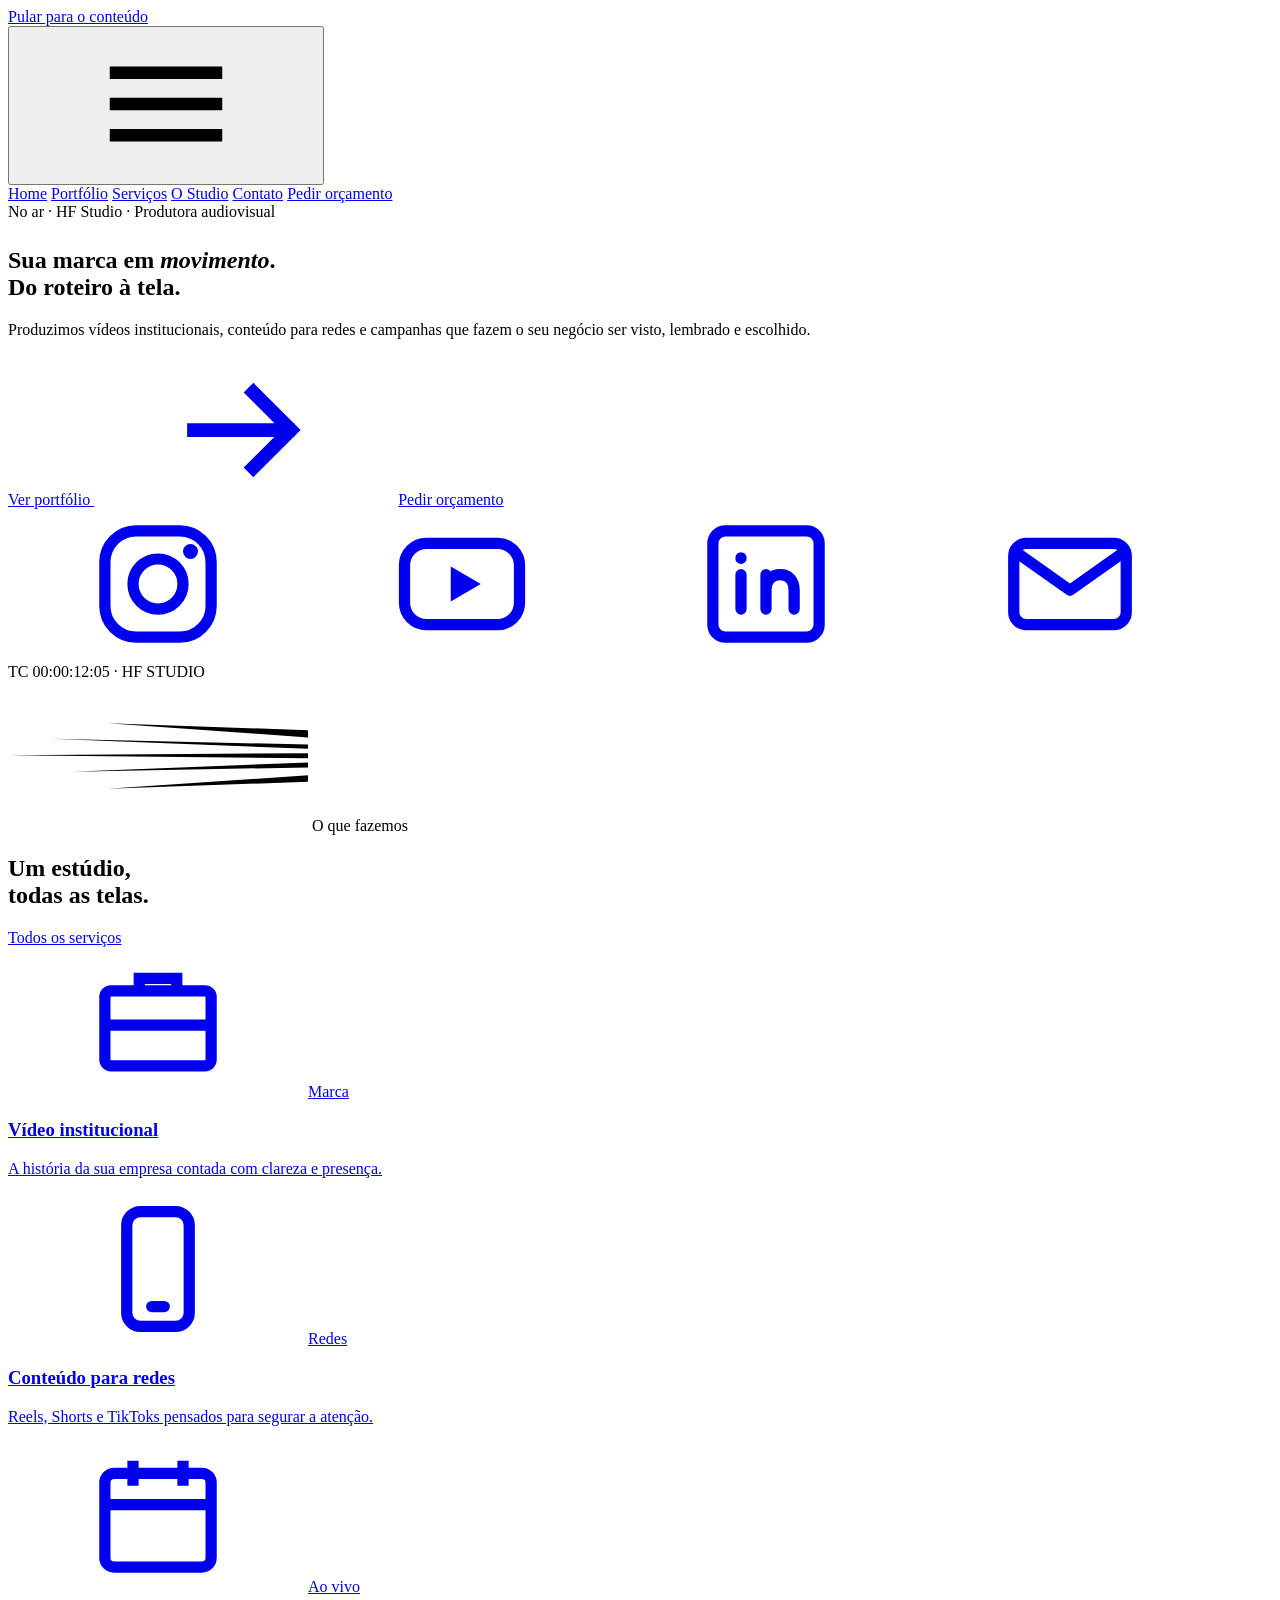
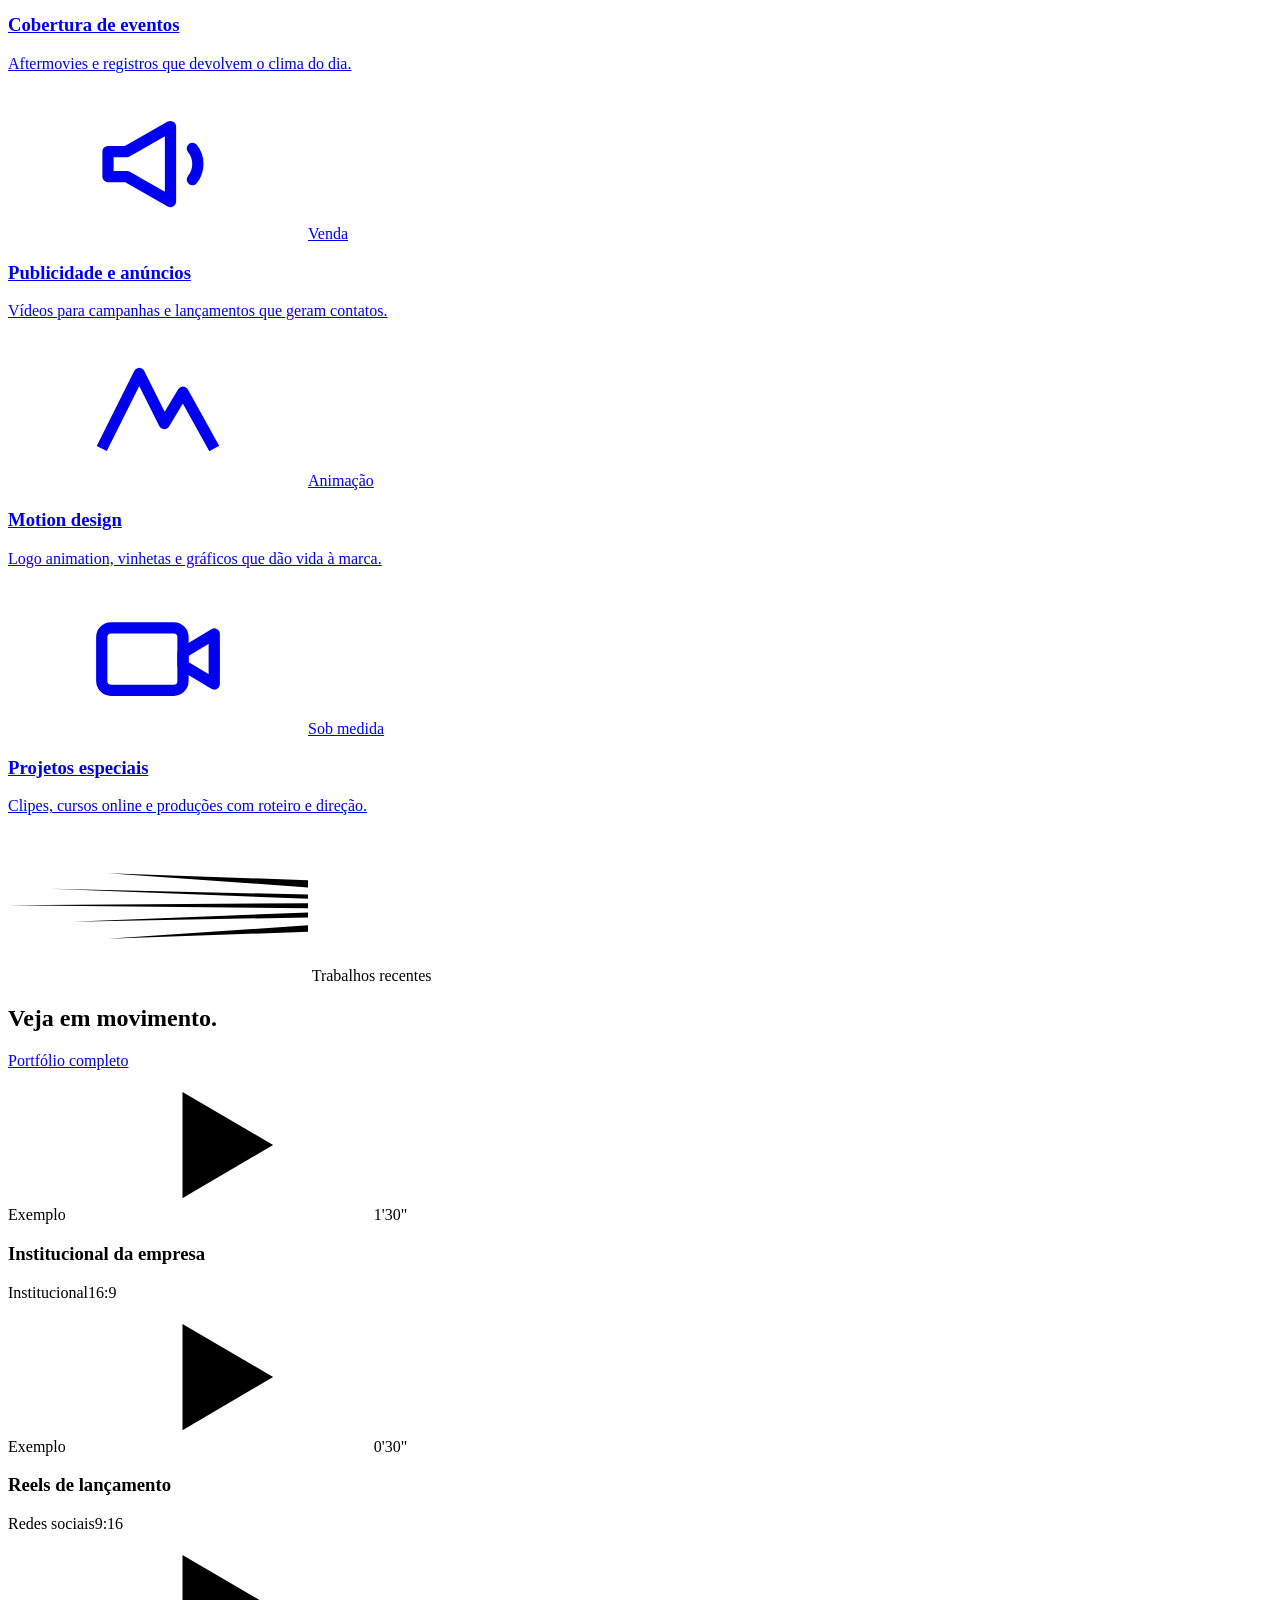
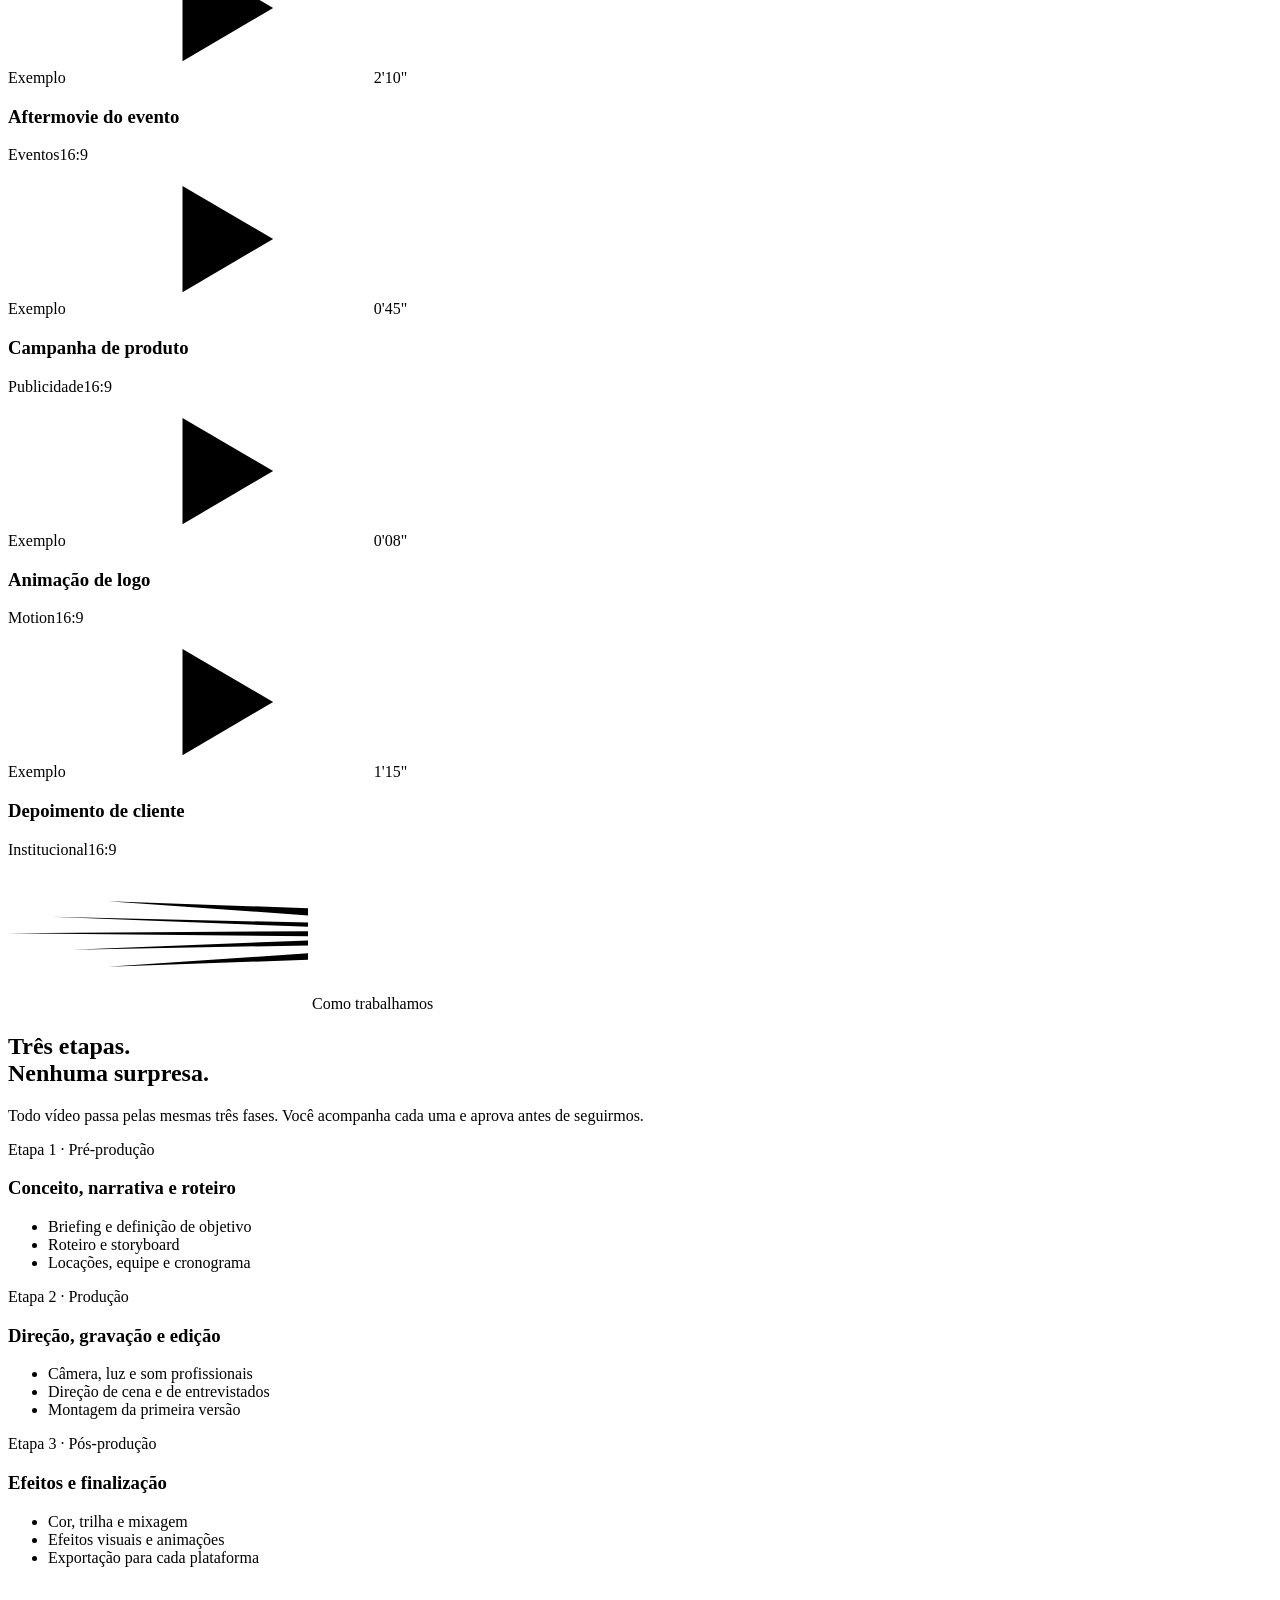
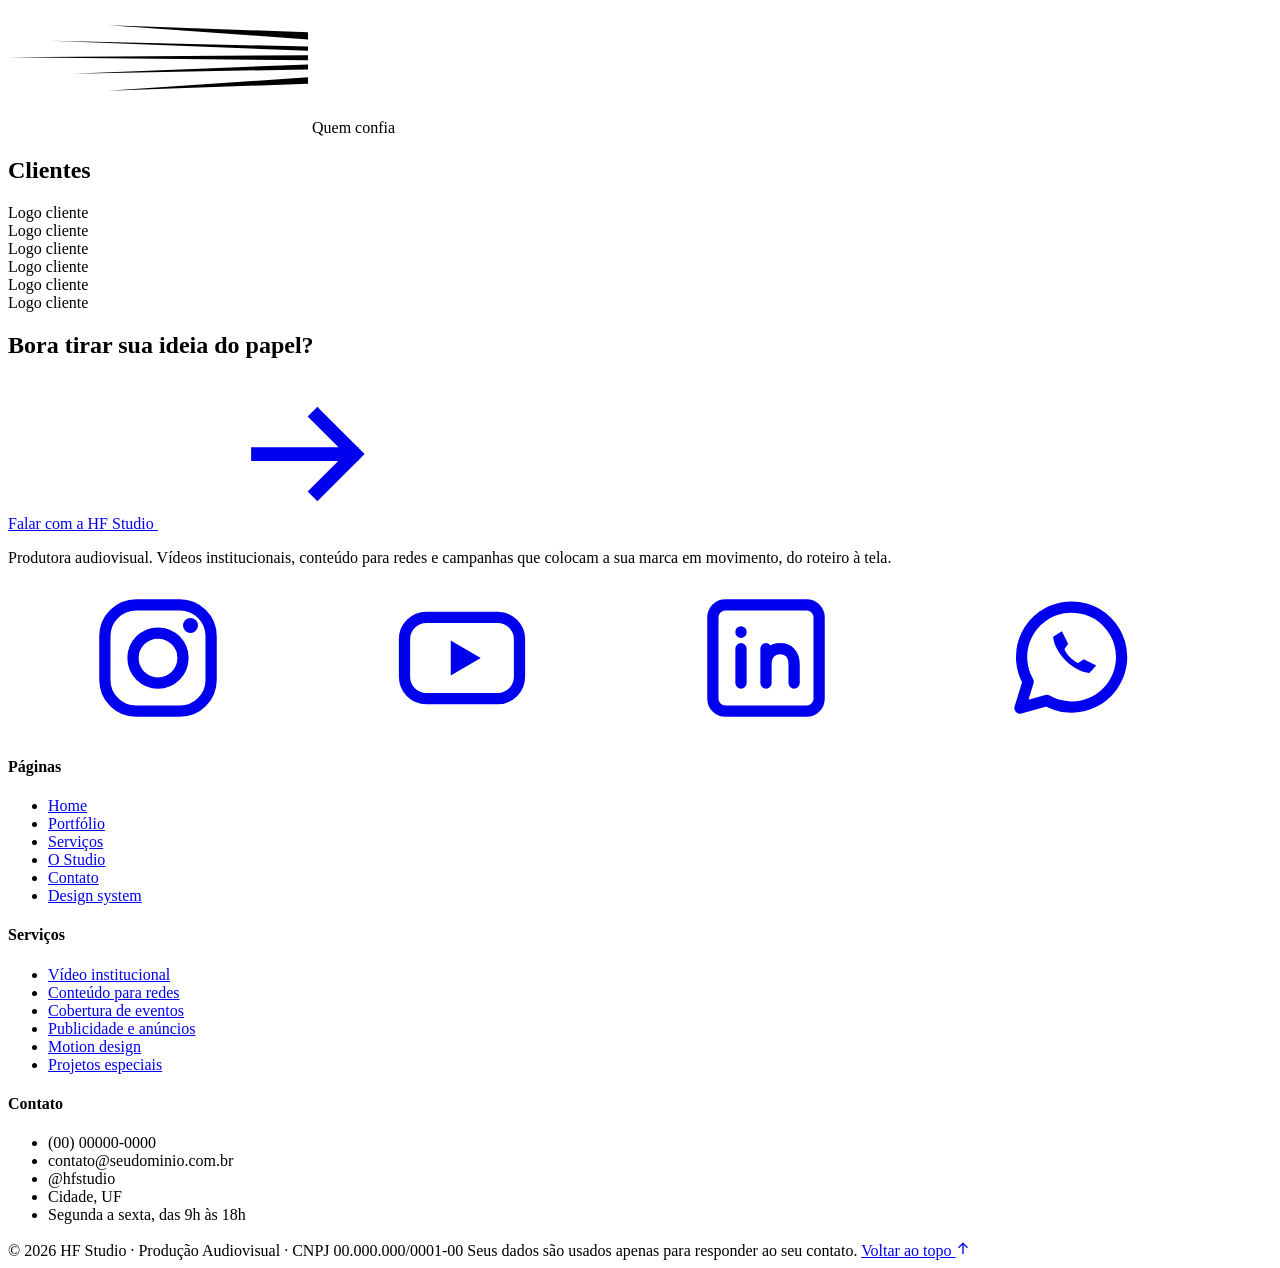
==== index.html @ b0571624 "Publica o site da HF Studio Versão gerada (build do Eleventy) do código em theufirminoo/desktop-tuto" ====
<!DOCTYPE html>
<html lang="pt-BR">
<head>
  <meta charset="UTF-8">
  <meta name="viewport" content="width=device-width, initial-scale=1"><meta http-equiv="Content-Security-Policy" content="
    default-src 'self';
    base-uri 'self';
    object-src 'none';
    img-src 'self' data: https://*.cdninstagram.com https://*.fbcdn.net https://i.ytimg.com https://www.instagram.com;
    media-src 'self' blob:;
    style-src 'self' 'unsafe-inline' https://fonts.googleapis.com;
    font-src 'self' https://fonts.gstatic.com;
    script-src 'self' https://www.instagram.com;
    frame-src https://www.youtube-nocookie.com https://www.instagram.com;
    connect-src 'self' https://graph.instagram.com https://www.instagram.com;
    form-action 'self';
  ">
  <meta name="referrer" content="strict-origin-when-cross-origin">

  <title>HF Studio · Produtora audiovisual</title>
  <meta name="description" content="Produtora audiovisual. Vídeos institucionais, conteúdo para redes e campanhas que colocam a sua marca em movimento, do roteiro à tela.">
  <link rel="canonical" href="https://www.hfstudio.com.br/"><meta property="og:type" content="website">
  <meta property="og:site_name" content="HF Studio">
  <meta property="og:locale" content="pt_BR">
  <meta property="og:title" content="HF Studio">
  <meta property="og:description" content="Produtora audiovisual. Vídeos institucionais, conteúdo para redes e campanhas que colocam a sua marca em movimento, do roteiro à tela.">
  <meta property="og:url" content="https://www.hfstudio.com.br/">
  <meta property="og:image" content="https://www.hfstudio.com.br/assets/img/photo-a.jpg">
  <meta name="twitter:card" content="summary_large_image">

  <meta name="theme-color" content="#08070b">
  <link rel="icon" href="/site-hfstudio/assets/img/favicon.svg" type="image/svg+xml"><link rel="preconnect" href="https://fonts.googleapis.com">
  <link rel="preconnect" href="https://fonts.gstatic.com" crossorigin="">
  <link rel="stylesheet" href="https://fonts.googleapis.com/css2?family=Manrope:wght@400;500;600;700&family=Saira+Condensed:ital,wght@0,600;0,700;0,800;1,700;1,800&family=Saira:wght@500;600&display=swap">

  <link rel="stylesheet" href="/site-hfstudio/assets/css/styles.css">
  <script type="module" src="/site-hfstudio/assets/js/main.js"></script>
</head>
<body>
  <a class="skip-link" href="#top">Pular para o conteúdo</a>
  <svg width="0" height="0" style="position:absolute" aria-hidden="true" focusable="false">
  <defs>
    <symbol id="spk" viewBox="0 0 42 14"><g class="spikes"><path d="M42 5.4 6 4.6 42 6z"></path><path d="M42 6.6 0 6.9 42 7.3z"></path><path d="M42 7.9 9 9.2 42 8.6z"></path><path d="M42 3.4 14 2.4 42 4.4z"></path><path d="M42 9.7 14 11.6 42 10.6z"></path></g></symbol>
    <symbol id="i-ig" viewBox="0 0 24 24"><rect x="3.5" y="3.5" width="17" height="17" rx="5" fill="none" stroke="currentColor" stroke-width="1.8"></rect><circle cx="12" cy="12" r="4" fill="none" stroke="currentColor" stroke-width="1.8"></circle><circle cx="17.2" cy="6.8" r="1.2" fill="currentColor"></circle></symbol>
    <symbol id="i-wa" viewBox="0 0 24 24"><path d="M4 20l1.3-4.2A8 8 0 1 1 8.3 18.8z" fill="none" stroke="currentColor" stroke-width="1.8" stroke-linejoin="round"></path><path d="M9.3 8.6c.2 2.6 3.2 5.6 5.8 5.8l1.1-1.2-2-1-.9.6c-.9-.4-1.8-1.3-2.2-2.2l.6-.9-1-2z" fill="currentColor"></path></symbol>
    <symbol id="i-yt" viewBox="0 0 24 24"><rect x="2.8" y="5.5" width="18.4" height="13" rx="3.5" fill="none" stroke="currentColor" stroke-width="1.8"></rect><path d="M10.2 9.2v5.6l4.8-2.8z" fill="currentColor"></path></symbol>
    <symbol id="i-in" viewBox="0 0 24 24"><rect x="3.5" y="3.5" width="17" height="17" rx="2" fill="none" stroke="currentColor" stroke-width="1.8"></rect><path d="M8 10.5V16M8 7.8v.1M12 16v-5.5M12 12.8c0-1.4 1-2.3 2.3-2.3S16.5 11.4 16.5 13V16" fill="none" stroke="currentColor" stroke-width="1.8" stroke-linecap="round"></path></symbol>
    <symbol id="i-mail" viewBox="0 0 24 24"><rect x="3" y="5.5" width="18" height="13" rx="2" fill="none" stroke="currentColor" stroke-width="1.8"></rect><path d="M3.8 7.2 12 13l8.2-5.8" fill="none" stroke="currentColor" stroke-width="1.8" stroke-linejoin="round"></path></symbol>
    <symbol id="i-pin" viewBox="0 0 24 24"><path d="M12 21s6.5-5.7 6.5-11A6.5 6.5 0 0 0 5.5 10c0 5.3 6.5 11 6.5 11z" fill="none" stroke="currentColor" stroke-width="1.8"></path><circle cx="12" cy="10" r="2.4" fill="none" stroke="currentColor" stroke-width="1.8"></circle></symbol>
    <symbol id="i-clock" viewBox="0 0 24 24"><circle cx="12" cy="12" r="8.5" fill="none" stroke="currentColor" stroke-width="1.8"></circle><path d="M12 7.5V12l3 2" fill="none" stroke="currentColor" stroke-width="1.8" stroke-linecap="round"></path></symbol>
    <symbol id="i-arrow" viewBox="0 0 24 24"><path d="M4 12h15m-5.5-6L19.5 12l-6 6" fill="none" stroke="currentColor" stroke-width="2.2" stroke-linecap="square"></path></symbol>
    <symbol id="i-play" viewBox="0 0 24 24"><path d="M6 3.5v17L20.5 12z" fill="currentColor"></path></symbol>
    <symbol id="i-up" viewBox="0 0 24 24"><path d="M12 20V5m-6 6 6-6 6 6" fill="none" stroke="currentColor" stroke-width="2" stroke-linecap="square"></path></symbol>
    <symbol id="i-menu" viewBox="0 0 24 24"><path d="M3 7h18M3 12h18M3 17h18" stroke="currentColor" stroke-width="2" fill="none"></path></symbol>
    <symbol id="i-close" viewBox="0 0 24 24"><path d="M5 5l14 14M19 5 5 19" stroke="currentColor" stroke-width="2" stroke-linecap="square"></path></symbol>
    <symbol id="i-corp" viewBox="0 0 24 24"><rect x="3.5" y="7" width="17" height="12" rx="1" fill="none" stroke="currentColor" stroke-width="1.8"></rect><path d="M9 7V5h6v2M3.5 12.5h17" fill="none" stroke="currentColor" stroke-width="1.8"></path></symbol>
    <symbol id="i-phone" viewBox="0 0 24 24"><rect x="7" y="2.8" width="10" height="18.4" rx="2.2" fill="none" stroke="currentColor" stroke-width="1.8"></rect><path d="M11 18h2" stroke="currentColor" stroke-width="1.8" stroke-linecap="round"></path></symbol>
    <symbol id="i-cal" viewBox="0 0 24 24"><rect x="3.5" y="5" width="17" height="15" rx="1.5" fill="none" stroke="currentColor" stroke-width="1.8"></rect><path d="M3.5 10h17M8 3v4M16 3v4" fill="none" stroke="currentColor" stroke-width="1.8"></path></symbol>
    <symbol id="i-mega" viewBox="0 0 24 24"><path d="M4 10v4h3l7 4V6l-7 4zM17.5 9.5a4 4 0 0 1 0 5" fill="none" stroke="currentColor" stroke-width="1.8" stroke-linejoin="round" stroke-linecap="round"></path></symbol>
    <symbol id="i-motion" viewBox="0 0 24 24"><path d="M3 18 9 6l4 8 3-5 5 9" fill="none" stroke="currentColor" stroke-width="1.8" stroke-linejoin="round"></path></symbol>
    <symbol id="i-cam" viewBox="0 0 24 24"><rect x="3" y="7" width="13" height="10" rx="1.5" fill="none" stroke="currentColor" stroke-width="1.8"></rect><path d="M16 11l5-3v8l-5-3z" fill="none" stroke="currentColor" stroke-width="1.8" stroke-linejoin="round"></path></symbol>
  </defs>
</svg>

  <header class="top">
  <div class="wrap">
    <a href="/site-hfstudio/" class="brand" aria-label="HF Studio, página inicial">
      <span class="logo logo-w" role="img" aria-label="HF Studio"></span>
    </a>
    <button class="burger" id="burger" aria-label="Abrir menu" aria-expanded="false" aria-controls="nav">
      <svg aria-hidden="true"><use href="#i-menu"></use></svg>
    </button>
    <nav class="nav" id="nav" aria-label="Principal">
      <a class="nl" href="/site-hfstudio/" aria-current="page">Home</a>
      <a class="nl" href="/site-hfstudio/portfolio/">Portfólio</a>
      <a class="nl" href="/site-hfstudio/servicos/">Serviços</a>
      <a class="nl" href="/site-hfstudio/sobre/">O Studio</a>
      <a class="nl" href="/site-hfstudio/contato/">Contato</a>
      <a class="btn sm" href="/site-hfstudio/contato/">Pedir orçamento</a>
    </nav>
  </div>
</header>


  <main id="top">
    <div class="page">
      

<section class="hero">
  <div class="wrap hero-grid">
    <div>
      <div class="label rec"><i></i> No ar · HF Studio · Produtora audiovisual</div>
      <h1 class="t-hero" style="margin-top:26px">Sua marca em <em>movimento</em>.<br>Do roteiro à tela.</h1>
      <p class="lead">Produzimos vídeos institucionais, conteúdo para redes e campanhas que fazem o seu negócio ser visto, lembrado e escolhido.</p>
      <div class="cta">
        <a class="btn" href="/site-hfstudio/portfolio/">Ver portfólio <svg aria-hidden="true"><use href="#i-arrow"></use></svg></a>
        <a class="btn ghost" href="/site-hfstudio/contato/">Pedir orçamento</a>
      </div>
      <div class="meta">
        <div class="social" aria-label="Redes sociais">
          <a href="https://www.instagram.com/" aria-label="Instagram da HF Studio" rel="noopener noreferrer" target="_blank"><svg aria-hidden="true"><use href="#i-ig"></use></svg></a>
          <a href="https://www.youtube.com/" aria-label="YouTube da HF Studio" rel="noopener noreferrer" target="_blank"><svg aria-hidden="true"><use href="#i-yt"></use></svg></a>
          <a href="https://www.linkedin.com/" aria-label="LinkedIn da HF Studio" rel="noopener noreferrer" target="_blank"><svg aria-hidden="true"><use href="#i-in"></use></svg></a>
          <a href="/site-hfstudio/contato/" aria-label="Enviar mensagem"><svg aria-hidden="true"><use href="#i-mail"></use></svg></a>
        </div>
      </div>
    </div>
    <div class="hero-photo-wrap">
      <div class="vf"><div class="photo photo-a cut" role="img" aria-label="Equipe da HF Studio no estúdio"><span class="tc">TC 00:00:12:05 · HF STUDIO</span></div></div>
    </div>
  </div>
</section>

<section class="band">
  <div class="wrap">
    <div class="sec-head row">
      <div class="sec-head" style="margin:0">
        
<div class="label eyebrow"><svg aria-hidden="true"><use href="#spk"></use></svg> O que fazemos</div>

        <h2 class="t-h2">Um estúdio,<br>todas as telas.</h2>
      </div>
      <a class="btn ghost sm" href="/site-hfstudio/servicos/">Todos os serviços</a>
    </div>
    <div class="svc-strip">
      <a href="/site-hfstudio/servicos/">
        <div class="n"><svg class="ic" aria-hidden="true"><use href="#i-corp"></use></svg><span class="label">Marca</span></div>
        <h3 class="t-h3">Vídeo institucional</h3>
        <p>A história da sua empresa contada com clareza e presença.</p>
      </a>
      <a href="/site-hfstudio/servicos/">
        <div class="n"><svg class="ic" aria-hidden="true"><use href="#i-phone"></use></svg><span class="label">Redes</span></div>
        <h3 class="t-h3">Conteúdo para redes</h3>
        <p>Reels, Shorts e TikToks pensados para segurar a atenção.</p>
      </a>
      <a href="/site-hfstudio/servicos/">
        <div class="n"><svg class="ic" aria-hidden="true"><use href="#i-cal"></use></svg><span class="label">Ao vivo</span></div>
        <h3 class="t-h3">Cobertura de eventos</h3>
        <p>Aftermovies e registros que devolvem o clima do dia.</p>
      </a>
      <a href="/site-hfstudio/servicos/">
        <div class="n"><svg class="ic" aria-hidden="true"><use href="#i-mega"></use></svg><span class="label">Venda</span></div>
        <h3 class="t-h3">Publicidade e anúncios</h3>
        <p>Vídeos para campanhas e lançamentos que geram contatos.</p>
      </a>
      <a href="/site-hfstudio/servicos/">
        <div class="n"><svg class="ic" aria-hidden="true"><use href="#i-motion"></use></svg><span class="label">Animação</span></div>
        <h3 class="t-h3">Motion design</h3>
        <p>Logo animation, vinhetas e gráficos que dão vida à marca.</p>
      </a>
      <a href="/site-hfstudio/servicos/">
        <div class="n"><svg class="ic" aria-hidden="true"><use href="#i-cam"></use></svg><span class="label">Sob medida</span></div>
        <h3 class="t-h3">Projetos especiais</h3>
        <p>Clipes, cursos online e produções com roteiro e direção.</p>
      </a>
    </div>
  </div>
</section>

<section>
  <div class="wrap">
    <div class="sec-head row">
      <div class="sec-head" style="margin:0">
        
<div class="label eyebrow"><svg aria-hidden="true"><use href="#spk"></use></svg> Trabalhos recentes</div>

        <h2 class="t-h2">Veja em movimento.</h2>
      </div>
      <a class="btn ghost sm" href="/site-hfstudio/portfolio/">Portfólio completo</a>
    </div>
    <div class="grid-p">
<article class="card-p" data-cat="Institucional">
  <div class="frame" style="--h:262;--gx:28%;--gy:18%">
    <span class="tag ex">Exemplo</span>
    <span class="play" aria-hidden="true"><svg aria-hidden="true"><use href="#i-play"></use></svg></span>
    <span class="dur">1&#39;30&quot;</span>
  </div>
  <h3>Institucional da empresa</h3>
  <div class="meta"><span class="tag">Institucional</span><span>16:9</span></div>
</article>

<article class="card-p" data-cat="Redes sociais">
  <div class="frame frame--vertical" style="--h:320;--gx:70%;--gy:24%">
    <span class="tag ex">Exemplo</span>
    <span class="play" aria-hidden="true"><svg aria-hidden="true"><use href="#i-play"></use></svg></span>
    <span class="dur">0&#39;30&quot;</span>
  </div>
  <h3>Reels de lançamento</h3>
  <div class="meta"><span class="tag">Redes sociais</span><span>9:16</span></div>
</article>

<article class="card-p" data-cat="Eventos">
  <div class="frame" style="--h:285;--gx:40%;--gy:60%">
    <span class="tag ex">Exemplo</span>
    <span class="play" aria-hidden="true"><svg aria-hidden="true"><use href="#i-play"></use></svg></span>
    <span class="dur">2&#39;10&quot;</span>
  </div>
  <h3>Aftermovie do evento</h3>
  <div class="meta"><span class="tag">Eventos</span><span>16:9</span></div>
</article>

<article class="card-p" data-cat="Publicidade">
  <div class="frame" style="--h:335;--gx:20%;--gy:40%">
    <span class="tag ex">Exemplo</span>
    <span class="play" aria-hidden="true"><svg aria-hidden="true"><use href="#i-play"></use></svg></span>
    <span class="dur">0&#39;45&quot;</span>
  </div>
  <h3>Campanha de produto</h3>
  <div class="meta"><span class="tag">Publicidade</span><span>16:9</span></div>
</article>

<article class="card-p" data-cat="Motion">
  <div class="frame" style="--h:250;--gx:60%;--gy:30%">
    <span class="tag ex">Exemplo</span>
    <span class="play" aria-hidden="true"><svg aria-hidden="true"><use href="#i-play"></use></svg></span>
    <span class="dur">0&#39;08&quot;</span>
  </div>
  <h3>Animação de logo</h3>
  <div class="meta"><span class="tag">Motion</span><span>16:9</span></div>
</article>

<article class="card-p" data-cat="Institucional">
  <div class="frame" style="--h:300;--gx:34%;--gy:70%">
    <span class="tag ex">Exemplo</span>
    <span class="play" aria-hidden="true"><svg aria-hidden="true"><use href="#i-play"></use></svg></span>
    <span class="dur">1&#39;15&quot;</span>
  </div>
  <h3>Depoimento de cliente</h3>
  <div class="meta"><span class="tag">Institucional</span><span>16:9</span></div>
</article>

    </div>
  </div>
</section>

<section class="band">
  <div class="wrap">
    <div class="sec-head">
      
<div class="label eyebrow"><svg aria-hidden="true"><use href="#spk"></use></svg> Como trabalhamos</div>

      <h2 class="t-h2">Três etapas.<br>Nenhuma surpresa.</h2>
      <p class="lead">Todo vídeo passa pelas mesmas três fases. Você acompanha cada uma e aprova antes de seguirmos.</p>
    </div>
    <div class="steps">
      <div class="step cut">
        <span class="k">Etapa 1 · Pré-produção</span>
        <h3 class="t-h3">Conceito, narrativa e roteiro</h3>
        <ul><li>Briefing e definição de objetivo</li><li>Roteiro e storyboard</li><li>Locações, equipe e cronograma</li></ul>
      </div>
      <div class="step cut">
        <span class="k">Etapa 2 · Produção</span>
        <h3 class="t-h3">Direção, gravação e edição</h3>
        <ul><li>Câmera, luz e som profissionais</li><li>Direção de cena e de entrevistados</li><li>Montagem da primeira versão</li></ul>
      </div>
      <div class="step cut">
        <span class="k">Etapa 3 · Pós-produção</span>
        <h3 class="t-h3">Efeitos e finalização</h3>
        <ul><li>Cor, trilha e mixagem</li><li>Efeitos visuais e animações</li><li>Exportação para cada plataforma</li></ul>
      </div>
    </div>
  </div>
</section>

<section>
  <div class="wrap">
    <div class="sec-head">
      
<div class="label eyebrow"><svg aria-hidden="true"><use href="#spk"></use></svg> Quem confia</div>

      <h2 class="t-h2">Clientes</h2>
    </div>
    <div class="logos" aria-label="Espaço para logos de clientes"><div>Logo cliente</div><div>Logo cliente</div><div>Logo cliente</div><div>Logo cliente</div><div>Logo cliente</div><div>Logo cliente</div>
    </div>
  </div>
</section>

<section class="flush-top">
  <div class="wrap">
<div class="cta-final cut">
  <h2 class="t-h1">Bora tirar sua ideia do papel?</h2>
  <a class="btn" href="/site-hfstudio/contato/">Falar com a HF Studio <svg aria-hidden="true"><use href="#i-arrow"></use></svg></a>
</div>
</div>
</section>

    </div>
  </main>

  <footer>
  <div class="wrap">
    <div class="foot-grid">
      <div class="foot-brand">
        <span class="logo logo-w" role="img" aria-label="HF Studio"></span>
        <p>Produtora audiovisual. Vídeos institucionais, conteúdo para redes e campanhas que colocam a sua marca em movimento, do roteiro à tela.</p>
        <div class="social">
          <a href="https://www.instagram.com/" aria-label="Instagram da HF Studio" rel="noopener noreferrer" target="_blank"><svg aria-hidden="true"><use href="#i-ig"></use></svg></a>
          <a href="https://www.youtube.com/" aria-label="YouTube da HF Studio" rel="noopener noreferrer" target="_blank"><svg aria-hidden="true"><use href="#i-yt"></use></svg></a>
          <a href="https://www.linkedin.com/" aria-label="LinkedIn da HF Studio" rel="noopener noreferrer" target="_blank"><svg aria-hidden="true"><use href="#i-in"></use></svg></a>
          <a href="https://wa.me/5500000000000" aria-label="WhatsApp da HF Studio" rel="noopener noreferrer" target="_blank"><svg aria-hidden="true"><use href="#i-wa"></use></svg></a>
        </div>
      </div>
      <div>
        <h4>Páginas</h4>
        <ul>
          <li><a href="/site-hfstudio/">Home</a></li>
          <li><a href="/site-hfstudio/portfolio/">Portfólio</a></li>
          <li><a href="/site-hfstudio/servicos/">Serviços</a></li>
          <li><a href="/site-hfstudio/sobre/">O Studio</a></li>
          <li><a href="/site-hfstudio/contato/">Contato</a></li>
          <li><a href="/site-hfstudio/design-system/">Design system</a></li>
        </ul>
      </div>
      <div>
        <h4>Serviços</h4>
        <ul>
          <li><a href="/site-hfstudio/servicos/">Vídeo institucional</a></li>
          <li><a href="/site-hfstudio/servicos/">Conteúdo para redes</a></li>
          <li><a href="/site-hfstudio/servicos/">Cobertura de eventos</a></li>
          <li><a href="/site-hfstudio/servicos/">Publicidade e anúncios</a></li>
          <li><a href="/site-hfstudio/servicos/">Motion design</a></li>
          <li><a href="/site-hfstudio/servicos/">Projetos especiais</a></li>
        </ul>
      </div>
      <div>
        <h4>Contato</h4>
        <ul>
          <li>(00) 00000-0000</li>
          <li>contato@seudominio.com.br</li>
          <li>@hfstudio</li>
          <li>Cidade, UF</li>
          <li>Segunda a sexta, das 9h às 18h</li>
        </ul>
      </div>
    </div>
    <div class="foot-bottom">
      <span>© 2026 HF Studio · Produção Audiovisual · CNPJ 00.000.000/0001-00</span>
      <span>Seus dados são usados apenas para responder ao seu contato.</span>
      <a class="to-top" href="#top" id="to-top">Voltar ao topo <svg width="16" height="16" aria-hidden="true"><use href="#i-up"></use></svg></a>
    </div>
  </div>
</footer>

</body>
</html>
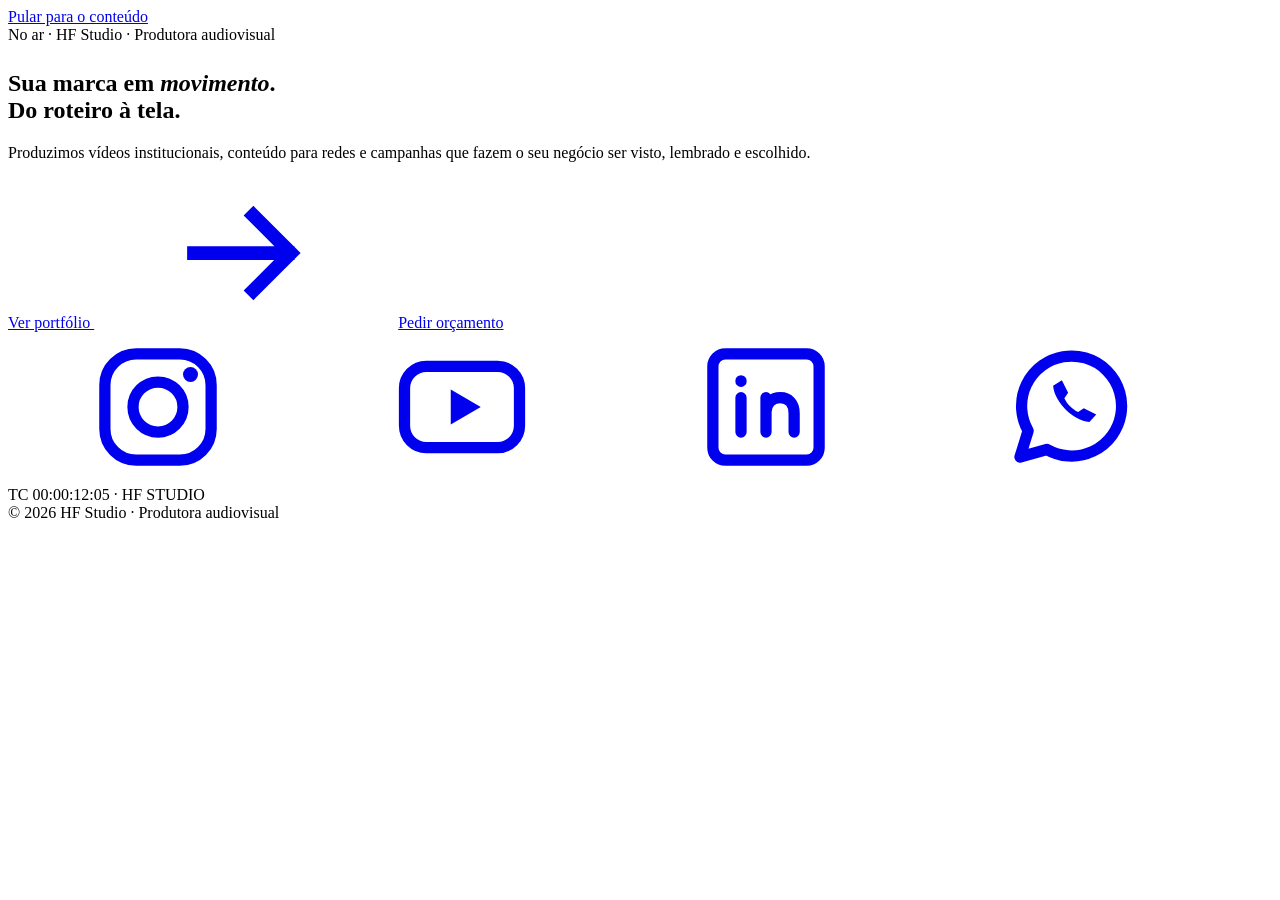
==== commit d47f1b1c: "Transforma a página inicial em capa A primeira página agora mostra só o bloco de abertura, sem menu." ====
--- a/index.html
+++ b/index.html
@@ -36,7 +36,7 @@
   <link rel="stylesheet" href="/site-hfstudio/assets/css/styles.css">
   <script type="module" src="/site-hfstudio/assets/js/main.js"></script>
 </head>
-<body>
+<body class="is-cover">
   <a class="skip-link" href="#top">Pular para o conteúdo</a>
   <svg width="0" height="0" style="position:absolute" aria-hidden="true" focusable="false">
   <defs>
@@ -62,31 +62,15 @@
   </defs>
 </svg>
 
-  <header class="top">
-  <div class="wrap">
-    <a href="/site-hfstudio/" class="brand" aria-label="HF Studio, página inicial">
-      <span class="logo logo-w" role="img" aria-label="HF Studio"></span>
-    </a>
-    <button class="burger" id="burger" aria-label="Abrir menu" aria-expanded="false" aria-controls="nav">
-      <svg aria-hidden="true"><use href="#i-menu"></use></svg>
-    </button>
-    <nav class="nav" id="nav" aria-label="Principal">
-      <a class="nl" href="/site-hfstudio/" aria-current="page">Home</a>
-      <a class="nl" href="/site-hfstudio/portfolio/">Portfólio</a>
-      <a class="nl" href="/site-hfstudio/servicos/">Serviços</a>
-      <a class="nl" href="/site-hfstudio/sobre/">O Studio</a>
-      <a class="nl" href="/site-hfstudio/contato/">Contato</a>
-      <a class="btn sm" href="/site-hfstudio/contato/">Pedir orçamento</a>
-    </nav>
-  </div>
-</header>
-
+  
 
   <main id="top">
     <div class="page">
-      
+      <section class="hero cover">
+  <div class="wrap cover-top">
+    <span class="logo logo-w cover-logo" role="img" aria-label="HF Studio"></span>
+  </div>
 
-<section class="hero">
   <div class="wrap hero-grid">
     <div>
       <div class="label rec"><i></i> No ar · HF Studio · Produtora audiovisual</div>
@@ -101,7 +85,7 @@
           <a href="https://www.instagram.com/" aria-label="Instagram da HF Studio" rel="noopener noreferrer" target="_blank"><svg aria-hidden="true"><use href="#i-ig"></use></svg></a>
           <a href="https://www.youtube.com/" aria-label="YouTube da HF Studio" rel="noopener noreferrer" target="_blank"><svg aria-hidden="true"><use href="#i-yt"></use></svg></a>
           <a href="https://www.linkedin.com/" aria-label="LinkedIn da HF Studio" rel="noopener noreferrer" target="_blank"><svg aria-hidden="true"><use href="#i-in"></use></svg></a>
-          <a href="/site-hfstudio/contato/" aria-label="Enviar mensagem"><svg aria-hidden="true"><use href="#i-mail"></use></svg></a>
+          <a href="https://wa.me/5500000000000" aria-label="WhatsApp da HF Studio" rel="noopener noreferrer" target="_blank"><svg aria-hidden="true"><use href="#i-wa"></use></svg></a>
         </div>
       </div>
     </div>
@@ -109,237 +93,15 @@
       <div class="vf"><div class="photo photo-a cut" role="img" aria-label="Equipe da HF Studio no estúdio"><span class="tc">TC 00:00:12:05 · HF STUDIO</span></div></div>
     </div>
   </div>
-</section>
 
-<section class="band">
-  <div class="wrap">
-    <div class="sec-head row">
-      <div class="sec-head" style="margin:0">
-        
-<div class="label eyebrow"><svg aria-hidden="true"><use href="#spk"></use></svg> O que fazemos</div>
-
-        <h2 class="t-h2">Um estúdio,<br>todas as telas.</h2>
-      </div>
-      <a class="btn ghost sm" href="/site-hfstudio/servicos/">Todos os serviços</a>
-    </div>
-    <div class="svc-strip">
-      <a href="/site-hfstudio/servicos/">
-        <div class="n"><svg class="ic" aria-hidden="true"><use href="#i-corp"></use></svg><span class="label">Marca</span></div>
-        <h3 class="t-h3">Vídeo institucional</h3>
-        <p>A história da sua empresa contada com clareza e presença.</p>
-      </a>
-      <a href="/site-hfstudio/servicos/">
-        <div class="n"><svg class="ic" aria-hidden="true"><use href="#i-phone"></use></svg><span class="label">Redes</span></div>
-        <h3 class="t-h3">Conteúdo para redes</h3>
-        <p>Reels, Shorts e TikToks pensados para segurar a atenção.</p>
-      </a>
-      <a href="/site-hfstudio/servicos/">
-        <div class="n"><svg class="ic" aria-hidden="true"><use href="#i-cal"></use></svg><span class="label">Ao vivo</span></div>
-        <h3 class="t-h3">Cobertura de eventos</h3>
-        <p>Aftermovies e registros que devolvem o clima do dia.</p>
-      </a>
-      <a href="/site-hfstudio/servicos/">
-        <div class="n"><svg class="ic" aria-hidden="true"><use href="#i-mega"></use></svg><span class="label">Venda</span></div>
-        <h3 class="t-h3">Publicidade e anúncios</h3>
-        <p>Vídeos para campanhas e lançamentos que geram contatos.</p>
-      </a>
-      <a href="/site-hfstudio/servicos/">
-        <div class="n"><svg class="ic" aria-hidden="true"><use href="#i-motion"></use></svg><span class="label">Animação</span></div>
-        <h3 class="t-h3">Motion design</h3>
-        <p>Logo animation, vinhetas e gráficos que dão vida à marca.</p>
-      </a>
-      <a href="/site-hfstudio/servicos/">
-        <div class="n"><svg class="ic" aria-hidden="true"><use href="#i-cam"></use></svg><span class="label">Sob medida</span></div>
-        <h3 class="t-h3">Projetos especiais</h3>
-        <p>Clipes, cursos online e produções com roteiro e direção.</p>
-      </a>
-    </div>
+  <div class="wrap cover-foot">
+    <span>© 2026 HF Studio · Produtora audiovisual</span>
   </div>
-</section>
-
-<section>
-  <div class="wrap">
-    <div class="sec-head row">
-      <div class="sec-head" style="margin:0">
-        
-<div class="label eyebrow"><svg aria-hidden="true"><use href="#spk"></use></svg> Trabalhos recentes</div>
-
-        <h2 class="t-h2">Veja em movimento.</h2>
-      </div>
-      <a class="btn ghost sm" href="/site-hfstudio/portfolio/">Portfólio completo</a>
-    </div>
-    <div class="grid-p">
-<article class="card-p" data-cat="Institucional">
-  <div class="frame" style="--h:262;--gx:28%;--gy:18%">
-    <span class="tag ex">Exemplo</span>
-    <span class="play" aria-hidden="true"><svg aria-hidden="true"><use href="#i-play"></use></svg></span>
-    <span class="dur">1&#39;30&quot;</span>
-  </div>
-  <h3>Institucional da empresa</h3>
-  <div class="meta"><span class="tag">Institucional</span><span>16:9</span></div>
-</article>
-
-<article class="card-p" data-cat="Redes sociais">
-  <div class="frame frame--vertical" style="--h:320;--gx:70%;--gy:24%">
-    <span class="tag ex">Exemplo</span>
-    <span class="play" aria-hidden="true"><svg aria-hidden="true"><use href="#i-play"></use></svg></span>
-    <span class="dur">0&#39;30&quot;</span>
-  </div>
-  <h3>Reels de lançamento</h3>
-  <div class="meta"><span class="tag">Redes sociais</span><span>9:16</span></div>
-</article>
-
-<article class="card-p" data-cat="Eventos">
-  <div class="frame" style="--h:285;--gx:40%;--gy:60%">
-    <span class="tag ex">Exemplo</span>
-    <span class="play" aria-hidden="true"><svg aria-hidden="true"><use href="#i-play"></use></svg></span>
-    <span class="dur">2&#39;10&quot;</span>
-  </div>
-  <h3>Aftermovie do evento</h3>
-  <div class="meta"><span class="tag">Eventos</span><span>16:9</span></div>
-</article>
-
-<article class="card-p" data-cat="Publicidade">
-  <div class="frame" style="--h:335;--gx:20%;--gy:40%">
-    <span class="tag ex">Exemplo</span>
-    <span class="play" aria-hidden="true"><svg aria-hidden="true"><use href="#i-play"></use></svg></span>
-    <span class="dur">0&#39;45&quot;</span>
-  </div>
-  <h3>Campanha de produto</h3>
-  <div class="meta"><span class="tag">Publicidade</span><span>16:9</span></div>
-</article>
-
-<article class="card-p" data-cat="Motion">
-  <div class="frame" style="--h:250;--gx:60%;--gy:30%">
-    <span class="tag ex">Exemplo</span>
-    <span class="play" aria-hidden="true"><svg aria-hidden="true"><use href="#i-play"></use></svg></span>
-    <span class="dur">0&#39;08&quot;</span>
-  </div>
-  <h3>Animação de logo</h3>
-  <div class="meta"><span class="tag">Motion</span><span>16:9</span></div>
-</article>
-
-<article class="card-p" data-cat="Institucional">
-  <div class="frame" style="--h:300;--gx:34%;--gy:70%">
-    <span class="tag ex">Exemplo</span>
-    <span class="play" aria-hidden="true"><svg aria-hidden="true"><use href="#i-play"></use></svg></span>
-    <span class="dur">1&#39;15&quot;</span>
-  </div>
-  <h3>Depoimento de cliente</h3>
-  <div class="meta"><span class="tag">Institucional</span><span>16:9</span></div>
-</article>
-
-    </div>
-  </div>
-</section>
-
-<section class="band">
-  <div class="wrap">
-    <div class="sec-head">
-      
-<div class="label eyebrow"><svg aria-hidden="true"><use href="#spk"></use></svg> Como trabalhamos</div>
-
-      <h2 class="t-h2">Três etapas.<br>Nenhuma surpresa.</h2>
-      <p class="lead">Todo vídeo passa pelas mesmas três fases. Você acompanha cada uma e aprova antes de seguirmos.</p>
-    </div>
-    <div class="steps">
-      <div class="step cut">
-        <span class="k">Etapa 1 · Pré-produção</span>
-        <h3 class="t-h3">Conceito, narrativa e roteiro</h3>
-        <ul><li>Briefing e definição de objetivo</li><li>Roteiro e storyboard</li><li>Locações, equipe e cronograma</li></ul>
-      </div>
-      <div class="step cut">
-        <span class="k">Etapa 2 · Produção</span>
-        <h3 class="t-h3">Direção, gravação e edição</h3>
-        <ul><li>Câmera, luz e som profissionais</li><li>Direção de cena e de entrevistados</li><li>Montagem da primeira versão</li></ul>
-      </div>
-      <div class="step cut">
-        <span class="k">Etapa 3 · Pós-produção</span>
-        <h3 class="t-h3">Efeitos e finalização</h3>
-        <ul><li>Cor, trilha e mixagem</li><li>Efeitos visuais e animações</li><li>Exportação para cada plataforma</li></ul>
-      </div>
-    </div>
-  </div>
-</section>
-
-<section>
-  <div class="wrap">
-    <div class="sec-head">
-      
-<div class="label eyebrow"><svg aria-hidden="true"><use href="#spk"></use></svg> Quem confia</div>
-
-      <h2 class="t-h2">Clientes</h2>
-    </div>
-    <div class="logos" aria-label="Espaço para logos de clientes"><div>Logo cliente</div><div>Logo cliente</div><div>Logo cliente</div><div>Logo cliente</div><div>Logo cliente</div><div>Logo cliente</div>
-    </div>
-  </div>
-</section>
-
-<section class="flush-top">
-  <div class="wrap">
-<div class="cta-final cut">
-  <h2 class="t-h1">Bora tirar sua ideia do papel?</h2>
-  <a class="btn" href="/site-hfstudio/contato/">Falar com a HF Studio <svg aria-hidden="true"><use href="#i-arrow"></use></svg></a>
-</div>
-</div>
 </section>
 
     </div>
   </main>
 
-  <footer>
-  <div class="wrap">
-    <div class="foot-grid">
-      <div class="foot-brand">
-        <span class="logo logo-w" role="img" aria-label="HF Studio"></span>
-        <p>Produtora audiovisual. Vídeos institucionais, conteúdo para redes e campanhas que colocam a sua marca em movimento, do roteiro à tela.</p>
-        <div class="social">
-          <a href="https://www.instagram.com/" aria-label="Instagram da HF Studio" rel="noopener noreferrer" target="_blank"><svg aria-hidden="true"><use href="#i-ig"></use></svg></a>
-          <a href="https://www.youtube.com/" aria-label="YouTube da HF Studio" rel="noopener noreferrer" target="_blank"><svg aria-hidden="true"><use href="#i-yt"></use></svg></a>
-          <a href="https://www.linkedin.com/" aria-label="LinkedIn da HF Studio" rel="noopener noreferrer" target="_blank"><svg aria-hidden="true"><use href="#i-in"></use></svg></a>
-          <a href="https://wa.me/5500000000000" aria-label="WhatsApp da HF Studio" rel="noopener noreferrer" target="_blank"><svg aria-hidden="true"><use href="#i-wa"></use></svg></a>
-        </div>
-      </div>
-      <div>
-        <h4>Páginas</h4>
-        <ul>
-          <li><a href="/site-hfstudio/">Home</a></li>
-          <li><a href="/site-hfstudio/portfolio/">Portfólio</a></li>
-          <li><a href="/site-hfstudio/servicos/">Serviços</a></li>
-          <li><a href="/site-hfstudio/sobre/">O Studio</a></li>
-          <li><a href="/site-hfstudio/contato/">Contato</a></li>
-          <li><a href="/site-hfstudio/design-system/">Design system</a></li>
-        </ul>
-      </div>
-      <div>
-        <h4>Serviços</h4>
-        <ul>
-          <li><a href="/site-hfstudio/servicos/">Vídeo institucional</a></li>
-          <li><a href="/site-hfstudio/servicos/">Conteúdo para redes</a></li>
-          <li><a href="/site-hfstudio/servicos/">Cobertura de eventos</a></li>
-          <li><a href="/site-hfstudio/servicos/">Publicidade e anúncios</a></li>
-          <li><a href="/site-hfstudio/servicos/">Motion design</a></li>
-          <li><a href="/site-hfstudio/servicos/">Projetos especiais</a></li>
-        </ul>
-      </div>
-      <div>
-        <h4>Contato</h4>
-        <ul>
-          <li>(00) 00000-0000</li>
-          <li>contato@seudominio.com.br</li>
-          <li>@hfstudio</li>
-          <li>Cidade, UF</li>
-          <li>Segunda a sexta, das 9h às 18h</li>
-        </ul>
-      </div>
-    </div>
-    <div class="foot-bottom">
-      <span>© 2026 HF Studio · Produção Audiovisual · CNPJ 00.000.000/0001-00</span>
-      <span>Seus dados são usados apenas para responder ao seu contato.</span>
-      <a class="to-top" href="#top" id="to-top">Voltar ao topo <svg width="16" height="16" aria-hidden="true"><use href="#i-up"></use></svg></a>
-    </div>
-  </div>
-</footer>
-
+  
 </body>
 </html>
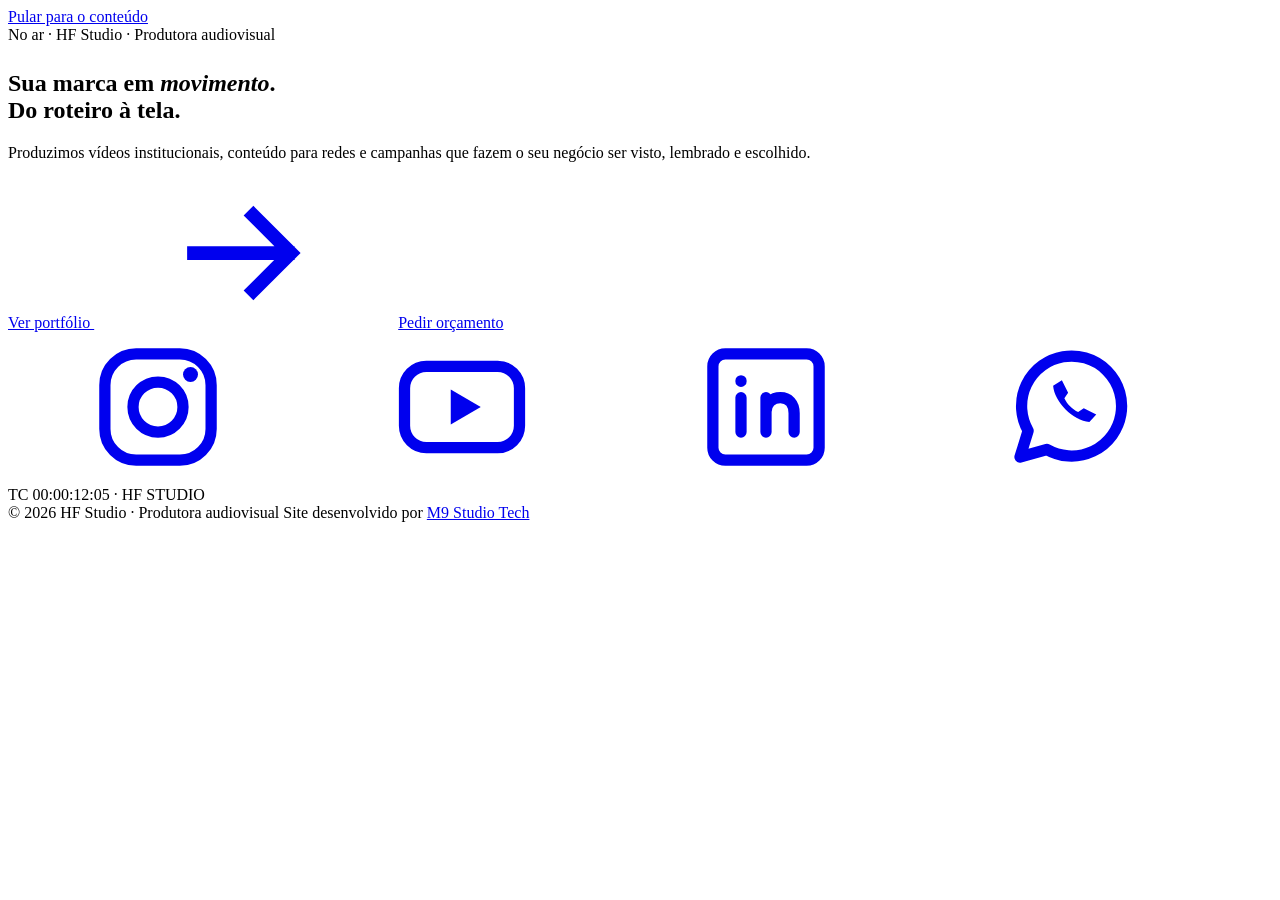
==== commit aa878f53: "Mobile first, mais movimento, vídeos do Instagram e crédito M9 Co-Authored-By: Claude Opus 5.5 <nore" ====
--- a/index.html
+++ b/index.html
@@ -72,7 +72,7 @@
   </div>
 
   <div class="wrap hero-grid">
-    <div>
+    <div class="intro">
       <div class="label rec"><i></i> No ar · HF Studio · Produtora audiovisual</div>
       <h1 class="t-hero" style="margin-top:26px">Sua marca em <em>movimento</em>.<br>Do roteiro à tela.</h1>
       <p class="lead">Produzimos vídeos institucionais, conteúdo para redes e campanhas que fazem o seu negócio ser visto, lembrado e escolhido.</p>
@@ -96,6 +96,8 @@
 
   <div class="wrap cover-foot">
     <span>© 2026 HF Studio · Produtora audiovisual</span>
+    <span class="credit">Site desenvolvido por <a href="https://m9studiotech.com.br" target="_blank" rel="noopener">M9 Studio Tech</a></span>
+
   </div>
 </section>
 
